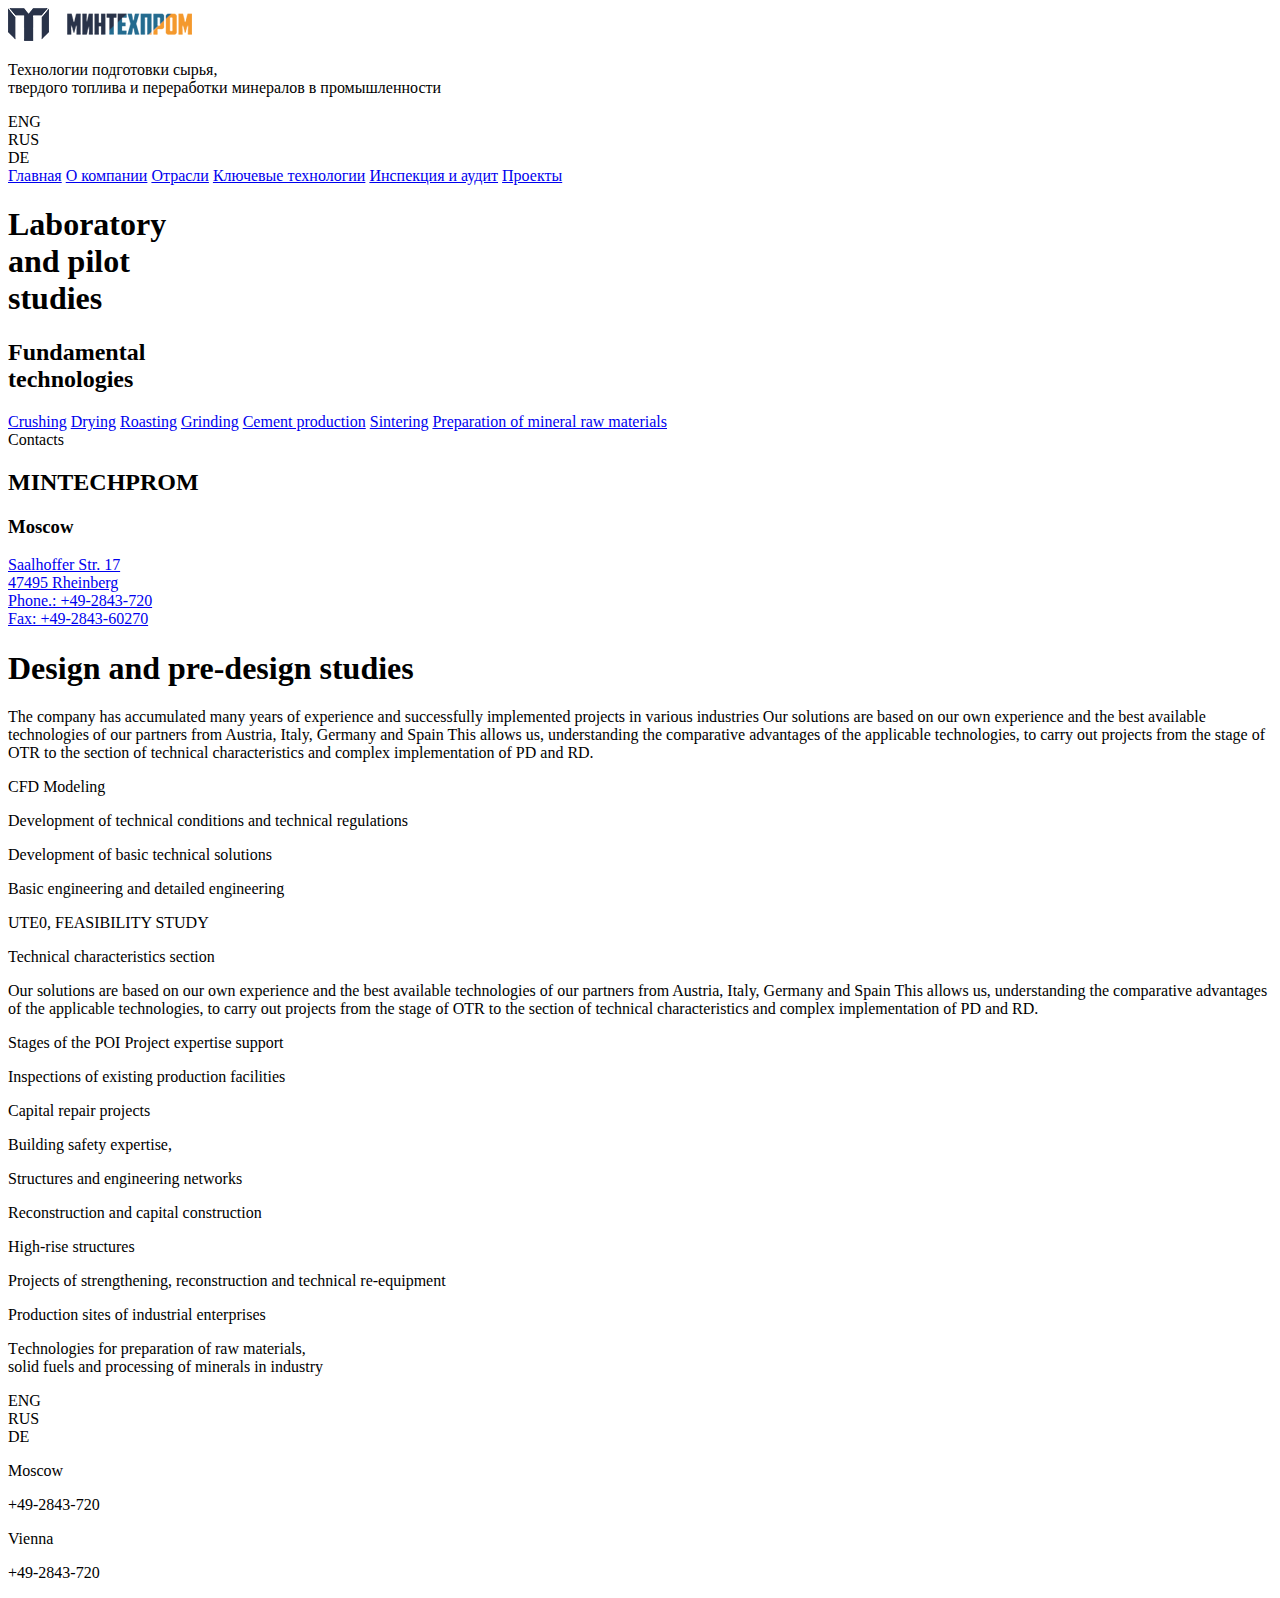
==== html/Англ/index.html @ bd0c3ba9 "Initial commit" ====
<!DOCTYPE html>
<html lang="ru">

<head>
    <meta charset="UTF-8">
    <meta name="viewport" content="width=device-width, initial-scale=1.0">
    <title>Mintechprom</title>

    <link type="text/css" rel="stylesheet" href="../static/css/normalize.css">
    <link type="text/css" rel="stylesheet" href="../static/css/fonts.css">
    <link type="text/css" rel="stylesheet" href="../static/css/header.css">
    <link type="text/css" rel="stylesheet" href="../static/css/footer.css">
    <link type="text/css" rel="stylesheet" href="../static/css/main.css">
</head>

<body>
    <div class="all-wrapper">
        <header>
            <div class="header__cap">
                <a href="/html/index.html" class="logo"><img src="/static/img/logo-2-ru.png" alt="Минтехпром"></a>
                <div class="tagline">
                    <p>Технологии подготовки сырья, <br> твердого топлива и переработки минералов в промышленности</p>
                </div>
                <div class="lang-cont">
                    <a class="lang-item">ENG</a>
                    <div class="vert-line"></div>
                    <a class="lang-item  active">RUS</a>
                    <div class="vert-line"></div>
                    <a class="lang-item">DE</a>
                </div>
            </div>
            <div class="header__menu menu">
                <a href="/html/index.html" class="menu-item">Главная</a>
                <a href="/html/about.html" class="menu-item">О компании</a>
                <a href="/html/industries.html" class="menu-item">Отрасли</a>
                <a href="/html/leading.html" class="menu-item">Ключевые технологии</a>
                <a href="/html/audit.html" class="menu-item">Инспекция и аудит</a>
                <a href="/html/projects.html" class="menu-item">Проекты</a>
            </div>
        </header>
        <main>
            <section class="page-banner main-page">
                <h1 class="page-banner__title main-page">
                    Laboratory <br>
                    and pilot <br>
                    studies
                </h1>
            </section>

            <section class="page-content__container">
                <div class="left-side">
                    <div class="page-contents">
                        <h2 class="contents__title left-pre-arrow">
                            Fundamental <br>
                            technologies</h2>
                        <div class="contents__container">
                            <a href="#" class="contents__item">Crushing</a>
                            <a href="#" class="contents__item">Drying</a>
                            <a href="#" class="contents__item">Roasting</a>
                            <a href="#" class="contents__item">Grinding</a>
                            <a href="#" class="contents__item">Cement production</a>
                            <a href="#" class="contents__item">Sintering</a>
                            <a href="#" class="contents__item">Preparation of mineral raw materials</a>
                        </div>
                    </div>
                    <div class="side-contacts">
                        <div class="contents__title left-pre-arrow">Contacts</div>
                        <div class="side-contacts__container">
                            <div class="side-contacts__map"></div>
                            <h2 class="info-cont__title left-pre-slash">MINTECHPROM</h2>
                            <h3 class="info-cont__title">Moscow</h3>
                            <div class="info-cont__adress-cont">
                                <a href="#">
                                    Saalhoffer Str. 17 <br>
                                    47495 Rheinberg
                                </a> <br>
                                <a href="#">Phone.: +49-2843-720</a> <br>
                                <a href="#">Fax: +49-2843-60270</a>
                            </div>
                        </div>
                    </div>
                </div>
                <div class="content-side">
                    <h1 class="page-title">Design and pre-design studies</h1>
                    <div class="page-content">
                        <p class="page-paragraph">The company has accumulated many years of experience and successfully
                            implemented projects in various industries
                            Our solutions are based on our own experience and the best available technologies of our
                            partners from Austria, Italy, Germany and Spain
                            This allows us, understanding the comparative advantages of the applicable technologies, to
                            carry out projects from the stage of OTR to the section of technical characteristics and
                            complex implementation of PD and RD.</p>
                        <p class="page-article-link left-pre-slash">CFD Modeling</p>
                        <p class="page-article-link left-pre-slash">Development of technical conditions and
                            technical regulations</p>
                        <p class="page-article-link left-pre-slash">Development of basic technical
                            solutions</p>
                        <p class="page-article-link left-pre-slash">Basic engineering and detailed
                            engineering</p>
                        <p class="page-article-link left-pre-slash">UTE0, FEASIBILITY STUDY</p>
                        <p class="page-article-link left-pre-slash">Technical characteristics section</p>
                        
                        <p class="page-paragraph">Our solutions are based on our own experience and the best available
                            technologies of our partners from Austria, Italy, Germany and Spain
                            This allows us, understanding the comparative advantages of the applicable technologies, to
                            carry out projects from the stage of OTR to the section of technical characteristics and
                            complex implementation of PD and RD.</p>
                        <p class="page-article-link left-pre-slash">Stages of the POI Project expertise support</p>
                        <p class="page-article-link left-pre-slash">Inspections of existing production facilities</p>
                        <p class="page-article-link left-pre-slash">Capital repair projects</p>
                        <p class="page-article-link left-pre-slash">Building safety expertise,</p>
                        <p class="page-article-link left-pre-slash">Structures and engineering networks</p>
                        <p class="page-article-link left-pre-slash">Reconstruction and capital construction</p>
                        <p class="page-article-link left-pre-slash">High-rise structures</p>
                        <p class="page-article-link left-pre-slash">Projects of strengthening, reconstruction and technical re-equipment</p>
                        <p class="page-article-link left-pre-slash">Production sites of industrial enterprises</p>
                        
                    </div>
                </div>
            </section>
        </main>
        <footer>
            <div class="footer__line"></div>
            <div class="footer__cont">
                <div class="footer__info">
                    <div class="footer__logo"></div>
                    <div class="footer__tagline tagline">
                        <p>Тechnologies for preparation of raw materials, <br>
                            solid fuels and processing of minerals in industry</p>
                    </div>
                    <div class="lang-cont">
                        <a class="lang-item active">ENG</a>
                        <div class="vert-line"></div>
                        <a class="lang-item">RUS</a>
                        <div class="vert-line"></div>
                        <a class="lang-item">DE</a>
                    </div>
                </div>
                <div class="footer__contacts">
                    <div class="footer__map"></div>
                    <div class="footer__contacts-cont">
                        <div class="footer__contact-item">
                            <p class="footer__city left-pre-slash">Moscow</p>
                            <p class="footer__number">+49-2843-720</p>
                        </div>
                        <div class="footer__contact-item">
                            <p class="footer__city left-pre-slash">Vienna</p>
                            <p class="footer__number">+49-2843-720</p>
                        </div>
                    </div>
                </div>
            </div>
        </footer>


    </div>
<script src="/static/js/jquery-3.5.1.min.js"></script>
</body>

</html>
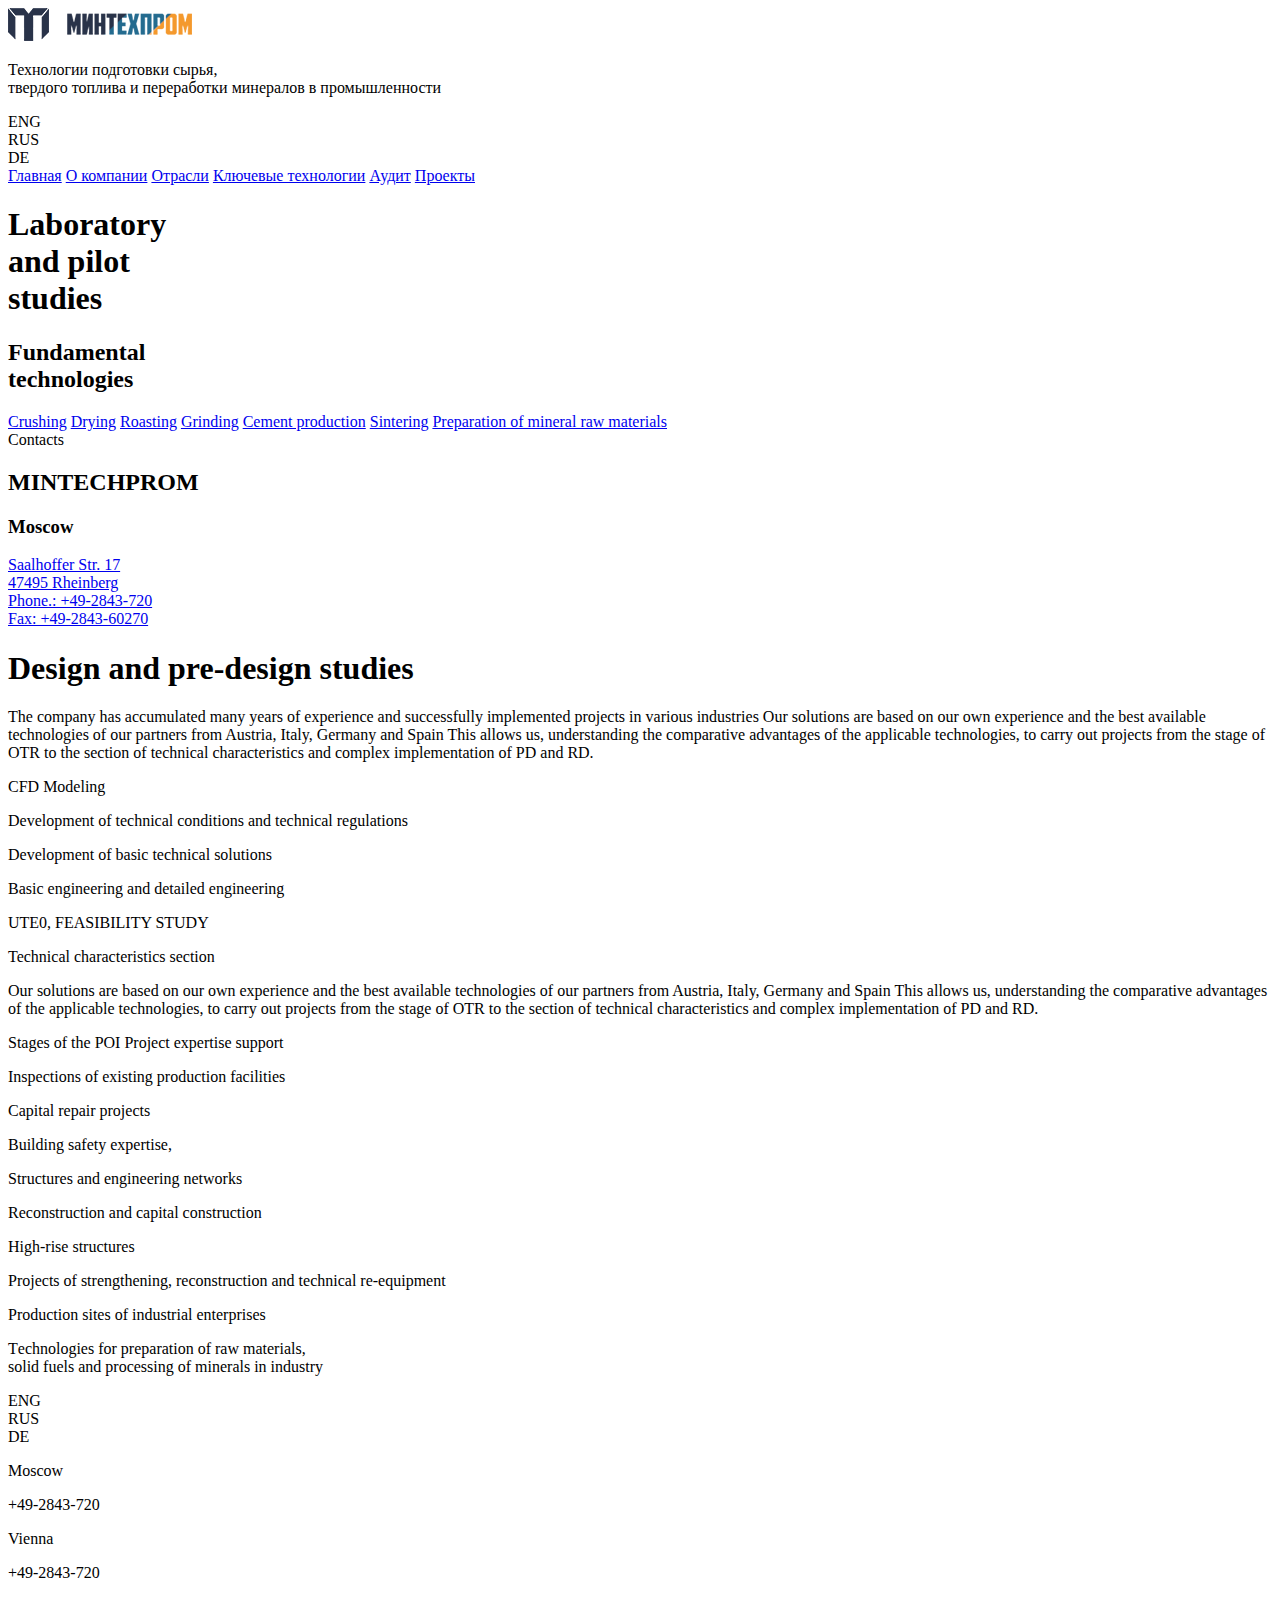
==== commit 5bfee72b: "шрифт?" ====
--- a/html/Англ/index.html
+++ b/html/Англ/index.html
@@ -34,7 +34,7 @@
                 <a href="/html/about.html" class="menu-item">О компании</a>
                 <a href="/html/industries.html" class="menu-item">Отрасли</a>
                 <a href="/html/leading.html" class="menu-item">Ключевые технологии</a>
-                <a href="/html/audit.html" class="menu-item">Инспекция и аудит</a>
+                <a href="/html/audit.html" class="menu-item">Аудит</a>
                 <a href="/html/projects.html" class="menu-item">Проекты</a>
             </div>
         </header>
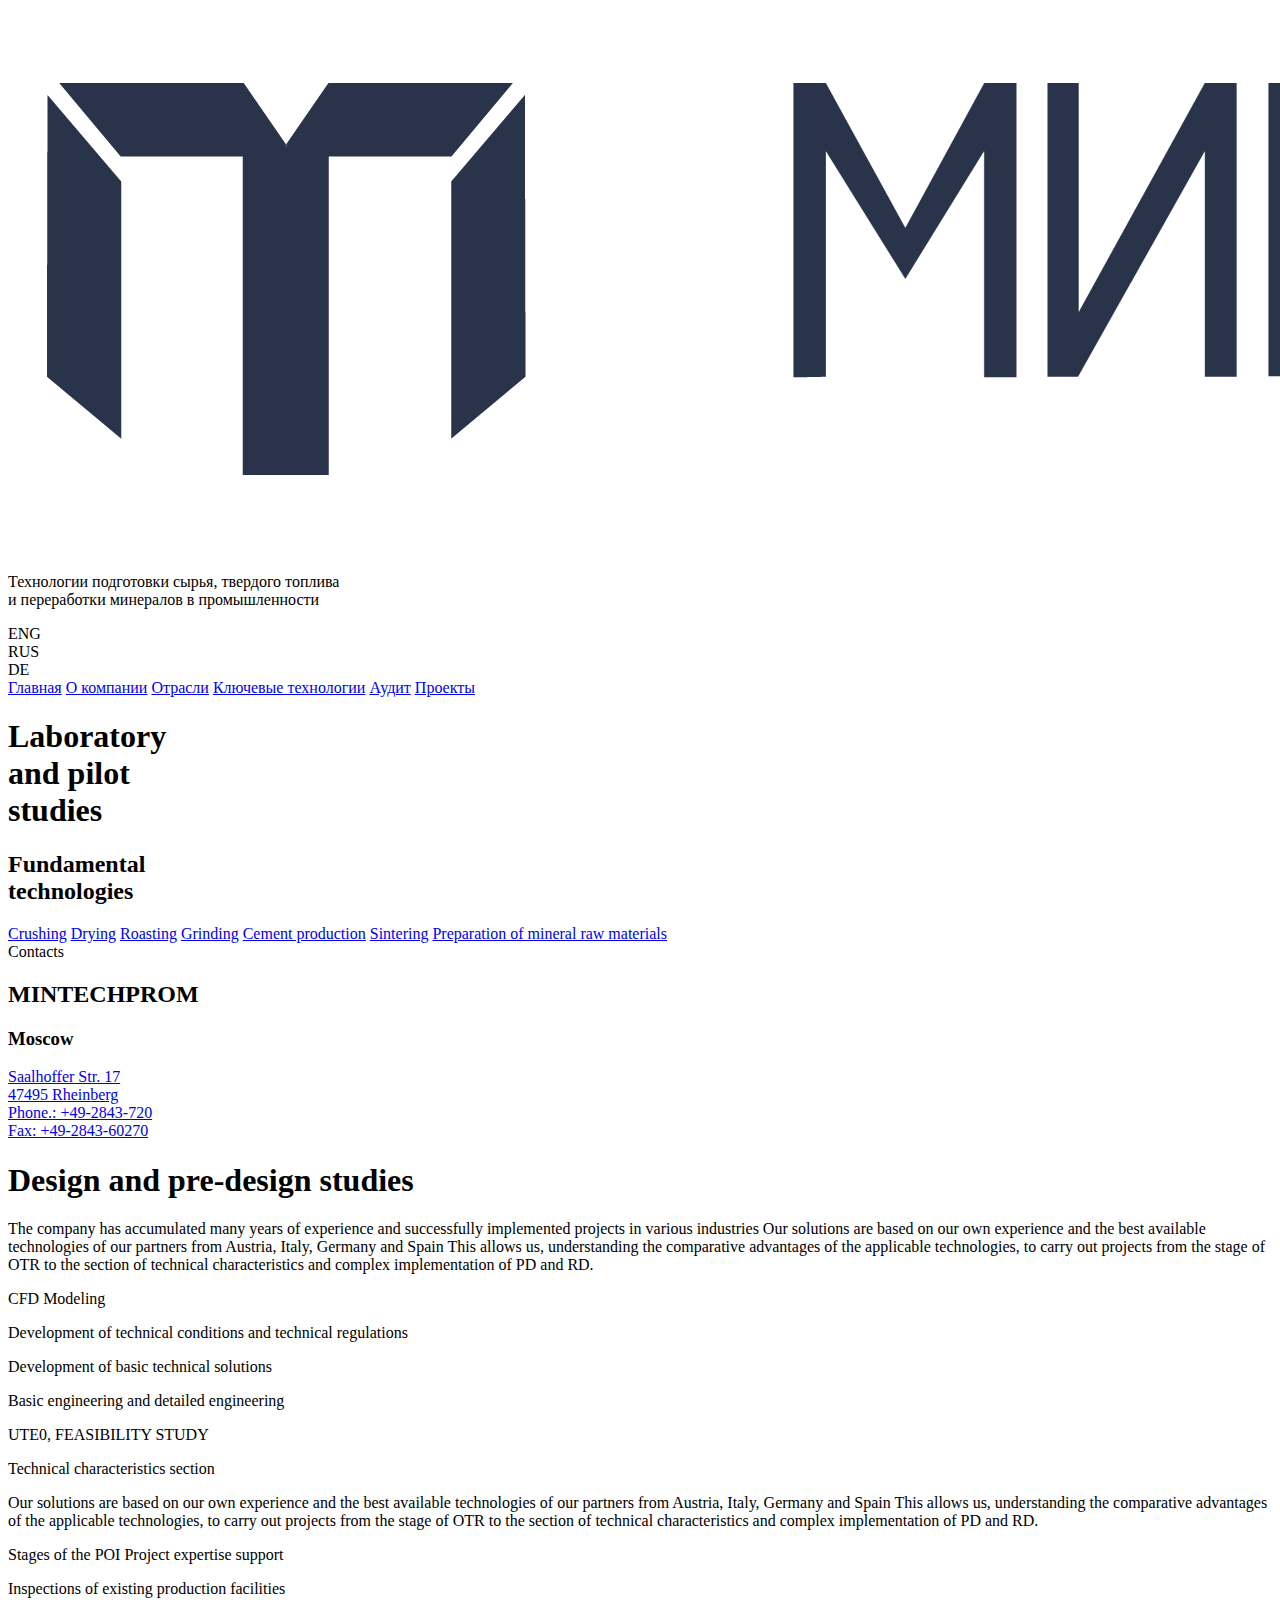
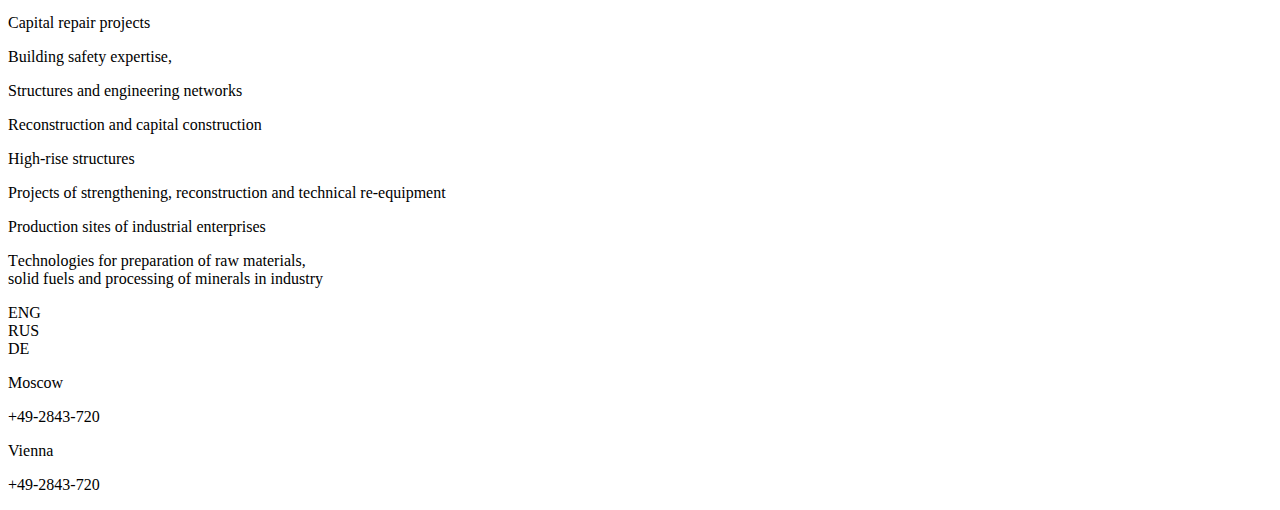
==== commit 2245d6dc: "hh" ====
--- a/html/Англ/index.html
+++ b/html/Англ/index.html
@@ -19,7 +19,7 @@
             <div class="header__cap">
                 <a href="/html/index.html" class="logo"><img src="/static/img/logo-2-ru.png" alt="Минтехпром"></a>
                 <div class="tagline">
-                    <p>Технологии подготовки сырья, <br> твердого топлива и переработки минералов в промышленности</p>
+                    <p>Технологии подготовки сырья, твердого топлива <br> и переработки минералов в промышленности</p>
                 </div>
                 <div class="lang-cont">
                     <a class="lang-item">ENG</a>
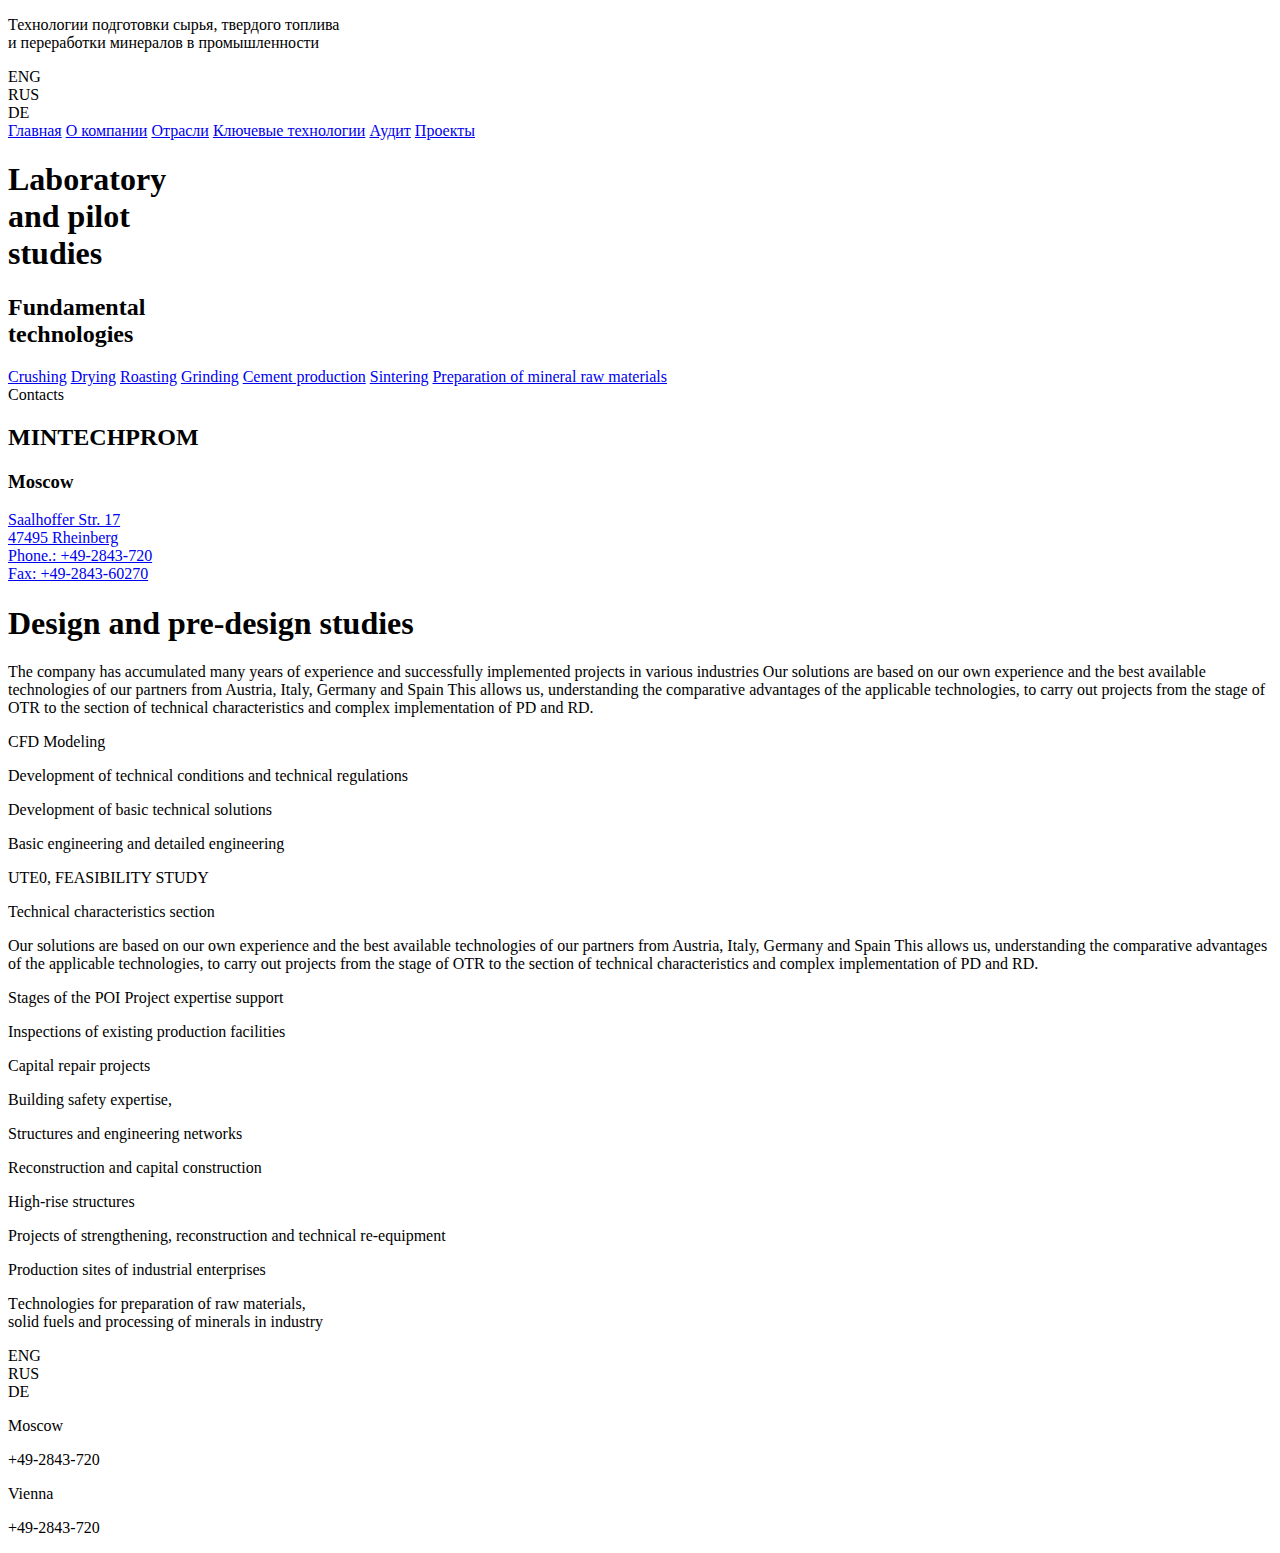
==== commit a4c689d8: "d" ====
--- a/html/Англ/index.html
+++ b/html/Англ/index.html
@@ -17,7 +17,7 @@
     <div class="all-wrapper">
         <header>
             <div class="header__cap">
-                <a href="/html/index.html" class="logo"><img src="/static/img/logo-2-ru.png" alt="Минтехпром"></a>
+                <a href="/html/index.html" class="logo"><!-- <img src="/static/img/logo-2-ru-color.svg" alt="Минтехпром"> --></a>
                 <div class="tagline">
                     <p>Технологии подготовки сырья, твердого топлива <br> и переработки минералов в промышленности</p>
                 </div>
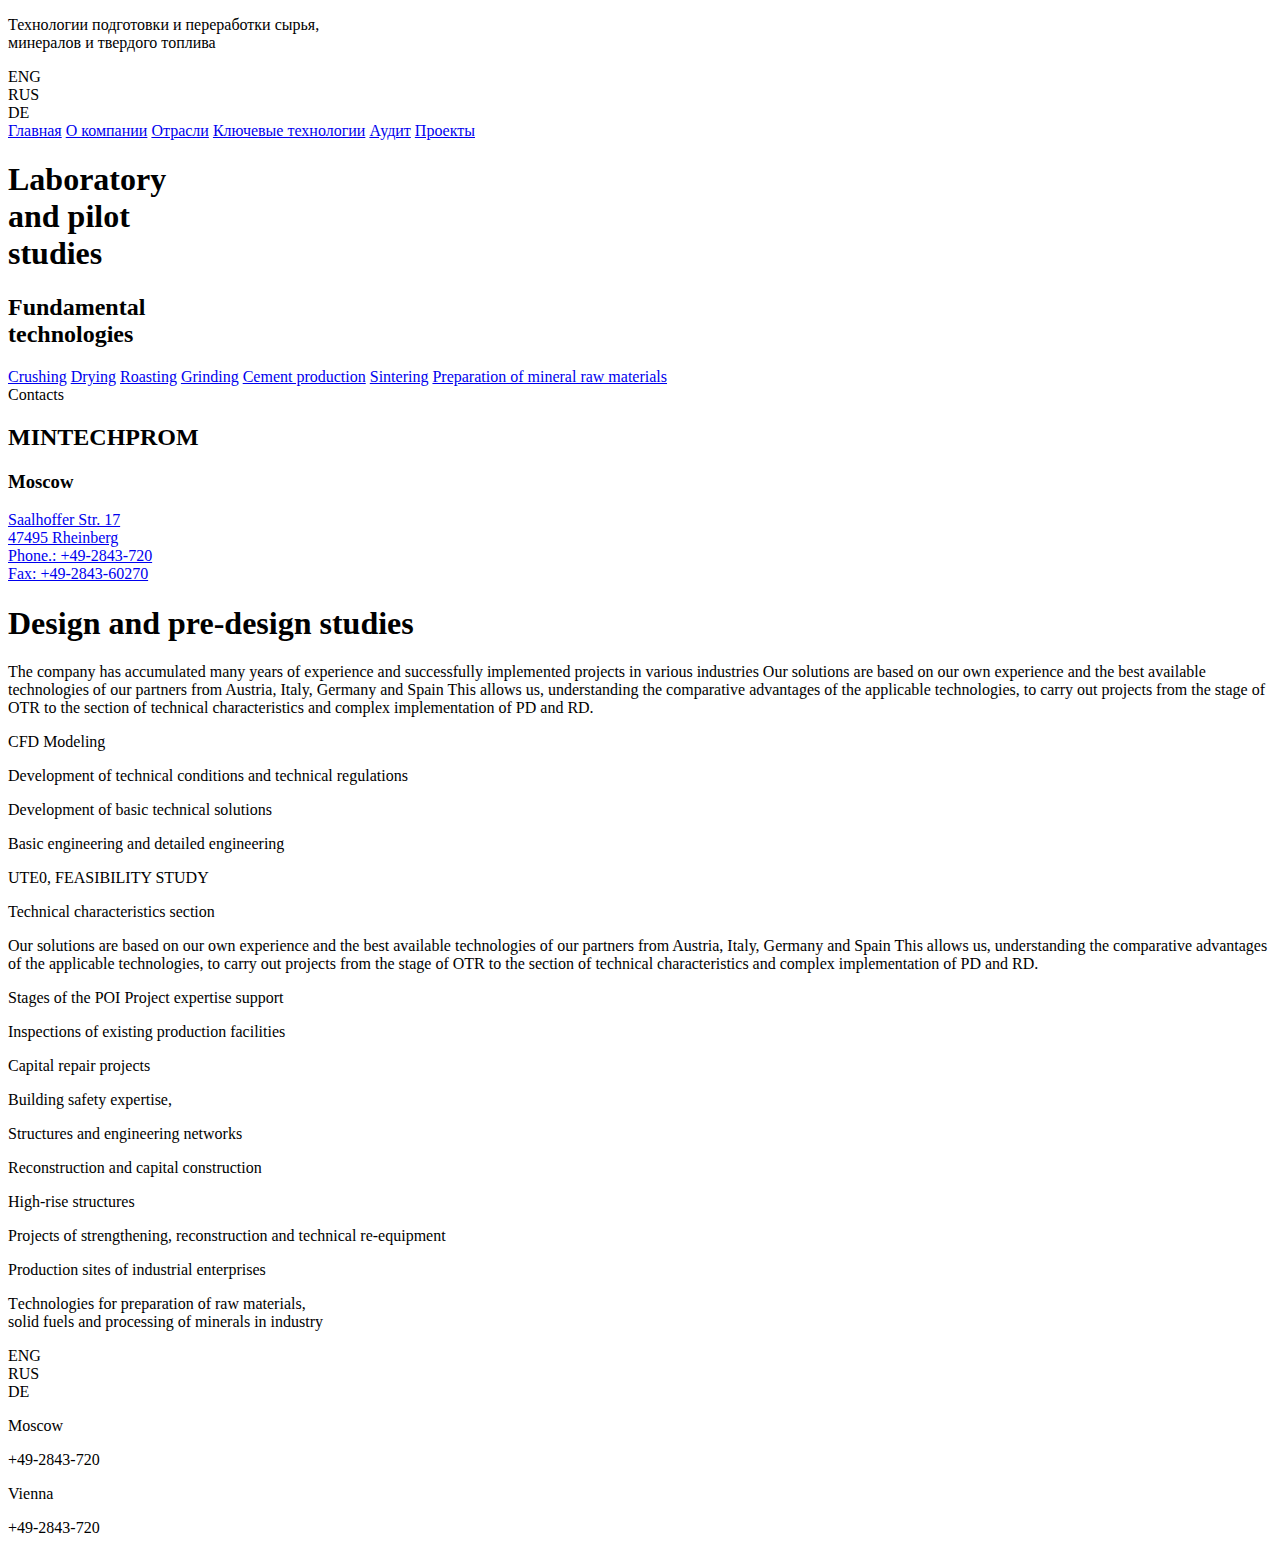
==== commit d0d000ba: "Изменены тексты" ====
--- a/html/Англ/index.html
+++ b/html/Англ/index.html
@@ -19,7 +19,7 @@
             <div class="header__cap">
                 <a href="/html/index.html" class="logo"><!-- <img src="/static/img/logo-2-ru-color.svg" alt="Минтехпром"> --></a>
                 <div class="tagline">
-                    <p>Технологии подготовки сырья, твердого топлива <br> и переработки минералов в промышленности</p>
+                    <p>Технологии подготовки и переработки сырья, <br> минералов и твердого топлива</p>
                 </div>
                 <div class="lang-cont">
                     <a class="lang-item">ENG</a>
